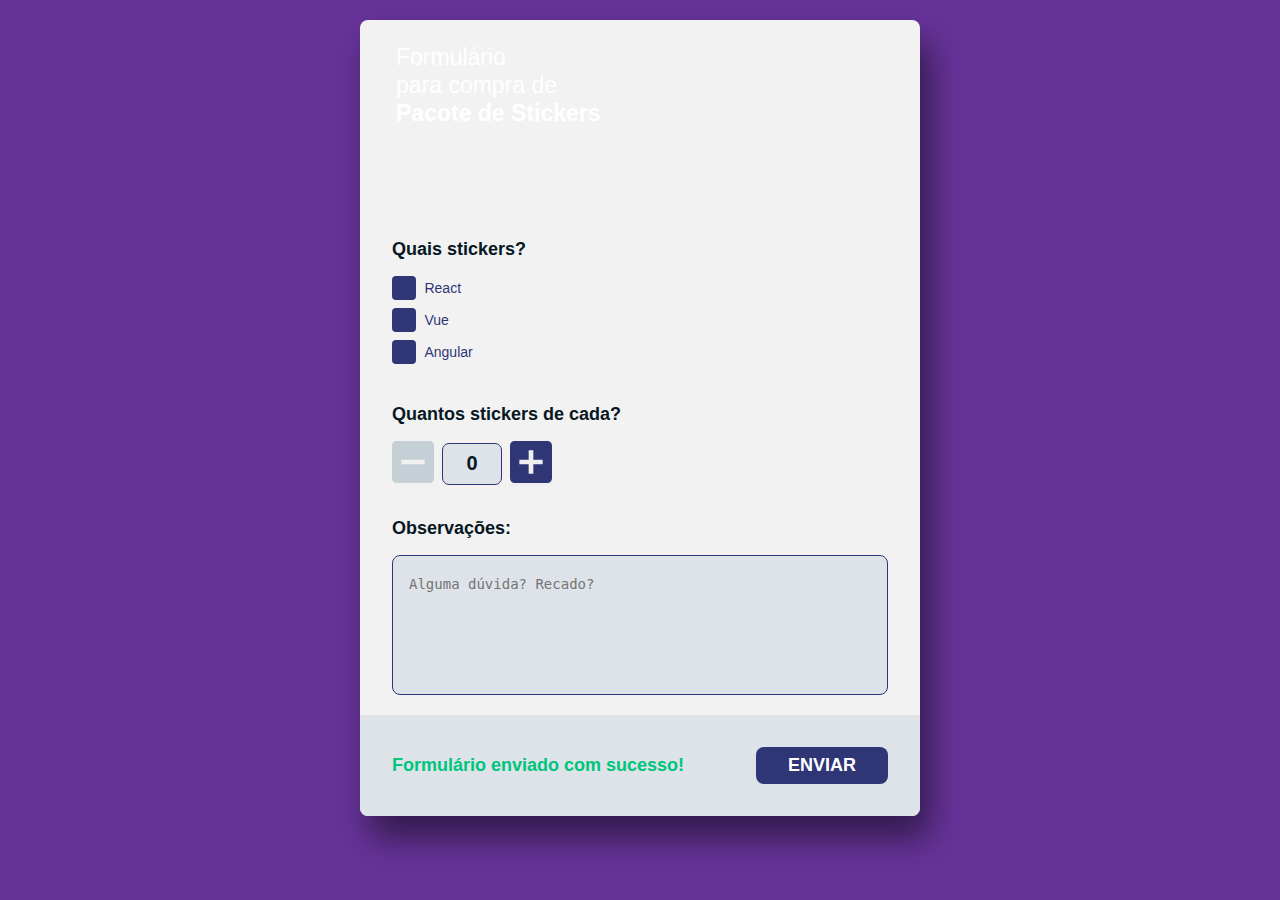
==== index.html @ e5edd1d5 "feat(*): update styling and HTML structure" ====
<!DOCTYPE html>
<html dir="ltr">

<head>
  <meta charset="utf-8">
  <title>Teste Frontend VAGAS.com</title>
  <meta name="viewport" content="width=device-width, initial-scale=1">
  <meta charset="UTF-8" />
  <link rel="stylesheet" href="./styles.css">
  <meta name="theme-color" content="#663299">
</head>

<body>
  <!--[if IE]>
    <p class="browserupgrade">You are using an <strong>outdated</strong> browser. Please <a href="https://browsehappy.com/">upgrade your browser</a> to improve your experience and security.</p>
  <![endif]-->

  <div class="box">

    <header>
      <section class="title">
        <h1>Formulário <br /> para compra de <br /><span>Pacote de Stickers</span></h1>
      </section>
    </header>

    <form>

      <section class="fieldset">
        <p class="field-title">Quais stickers?</p>
        <div class="checking">
          <label class="checkbox">
            <input type="checkbox" value="react" id="react" />
            <span>React</span>
          </label>
          <label class="checkbox">
            <input type="checkbox" value="vue" id="vue" />
            <span>Vue</span>
          </label>
          <label class="checkbox">
            <input type="checkbox" value="angular" id="angular" />
            <span>Angular</span>
          </label>
        </div>
      </section>

      <section class="fieldset">
        <p class="field-title">Quantos stickers de cada?</p>

        <div class="counter">
          <button type="button" disabled="disabled">
            <svg xmlns="http://www.w3.org/2000/svg" width="42" height="42">
              <path d="M4.667 0A4.668 4.668 0 0 0 0 4.667v32.666A4.668 4.668 0 0 0 4.667 42h32.666A4.668 4.668 0 0 0 42 37.333V4.667A4.668 4.668 0 0 0 37.333 0H4.667zm28 23.333H9.333v-4.666h23.334v4.666z" />
            </svg>
          </button>
          <input type="text" placeholder="0" />
          <button type="button">
            <svg xmlns="http://www.w3.org/2000/svg" width="42" height="42" alt="Subtrair stickers">
              <path d="M4.667 42h32.666A4.668 4.668 0 0 0 42 37.333V4.667A4.668 4.668 0 0 0 37.333 0H4.667A4.668 4.668 0 0 0 0 4.667v32.666A4.668 4.668 0 0 0 4.667 42zm4.666-23.333h9.334V9.333h4.666v9.334h9.334v4.666h-9.334v9.334h-4.666v-9.334H9.333v-4.666z" />
            </svg>
          </button>
        </div>
      </section>


      <section class="fieldset">
        <p class="field-title">Observações:</p>
        <textarea name="descricao" placeholder="Alguma dúvida? Recado?"></textarea>
      </section>


      <section class="form-footer">
        <p>Formulário enviado com sucesso!</p>
        <button type="submit">Enviar</button>
      </section>
    </form>
  </div>

  <script src="index.js"></script>
</body>

</html>
---- styles.css ----
@import url("https://rsms.me/inter/inter.css");

html {
  font-family: "Inter", sans-serif;
}

@supports (font-variation-settings: normal) {
  html {
    font-family: "Inter var", sans-serif;
  }
}

* {
  box-sizing: border-box;
  margin: 0;
  padding: 0;
}

body {
  background: rebeccapurple;
  color: #071723;
}

input, button, textarea {
  outline: none;
  cursor: pointer;
}

.box {
  background-color: #f2f2f2;
  border-radius: 8px;
  box-shadow: 10px 22px 34px 0 rgba(0, 0, 0, 0.5);
  margin: 20px auto;
  overflow: hidden;
  width: 560px;
}

@media only screen and (max-width: 560px) {
  .box {
    width: 100%;
    margin: 0;
    border-radius: 0;
  }
}

.field-title {
  font-size: 18px;
  font-weight: 600;
  margin-top: 16px;
  margin-bottom: 16px;
}

header {
  background: url(images/header.png) center right no-repeat;
  background-size: cover;
  height: 187px;
  padding: 23px 36px;
  width: 100%;
}

header section.title {
  width: 50%;
}

header section.title h1 {
  color: #ffffff;
  font-size: 23px;
  font-weight: 200;
  line-height: 28px;
}

header .title span {
  font-weight: bold;
  font-size: 23px;
}

form {
  margin-top: 32px;
}

form textarea {
  background: #dde3e9;
  border: 1px solid #2f3676;
  border-radius: 8px;
  color: #071723;
  height: 140px;
  padding: 16px;
  resize: none;
  width: 100%;
  font-size: 14px;
  line-height: 24px;
}

.fieldset {
  padding: 0 32px 16px;
}

.checking .checkbox {
  display: block;
  cursor: pointer;
  position: relative;
  margin-bottom: 8px;
}

.checking .checkbox > span {
  color: #2f3676;
  padding-left: 0.25rem;
  vertical-align: middle;
  font-size: 14px;
}

.checking .checkbox > input {
  height: 24px;
  width: 24px;
  -webkit-appearance: none;
  -moz-appearance: none;
  -o-appearance: none;
  appearance: none;
  border: none;
  border-radius: 4px;
  transition-duration: 0.3s;
  background-color: #2f3676;
  vertical-align: middle;
}

.checking .checkbox > input:hover {
  background-color: #191847;
}

.checking .checkbox > input:checked {
  background-color: #2f3676;
}

.checking .checkbox > input:disabled {
  background-color: #c5cfd6;
}

.checking .checkbox > input.error {
  background-color: #f59393;
}

.checking .checkbox > input:checked + span::before {
  content: '✓';
  display: block;
  font-weight: 750;
  font-size: 18px;
  text-align: center;
  color: #FFF;
  position: absolute;
  left: 0.3rem;
  top: 0.15rem;
}

.checking .checkbox > input:active {
  border: 2px solid #2f3676;
}

.counter {
  display: flex;
  flex-flow: row wrap;
  align-items: center;
}

.counter button {
  border: none;
}

.counter button > svg {
  fill: #2f3676;
}

.counter button:disabled > svg {
  fill: #c5cfd6;
}

.counter button:hover > svg {
  fill: #191847;
}

.counter input {
  vertical-align: middle;
  background: #dde3e9;
  border: 1px solid #2f3676;
  border-radius: 7px;
  color: #071723;
  font-size: 20px;
  font-weight: bold;
  margin: 0 8px;
  width: 60px;
  height: 42px;
  text-align: center;
}

.counter input.error {
  background-color: #f59393;
  border: 1px solid #f33232;
}

/* Edge */
.counter input::-webkit-input-placeholder {
  color: #071723;
}

/* Internet Explorer 10-11 */
.counter input:-ms-input-placeholder {
  color: #071723;
}

.counter input::placeholder {
  color: #071723;
}

.form-footer {
  padding: 32px;
  background: #dde3e9;
  display: flex;
  justify-content: space-between;
}

.form-footer button {
  appearance: none;
  background: #2f3676;
  border: 0;
  border-radius: 8px;
  color: #fff;
  padding: 10px;
  font-size: 18px;
  text-transform: uppercase;
  font-weight: bold;
  padding: 8px 32px;
}

.form-footer p {
  margin-top: 7px;
  color: #00C57C;
  font-weight: 600;
  font-size: 18px;
  line-height: 22px;
}

.form-footer button {
  background: #2F3676;
}

.form-footer button:focus,
.form-footer button:hover {
  background: #191847;
}

.form-footer button:disabled {
  background: #c5cdd6;
  border: 2px solid #555555;
}
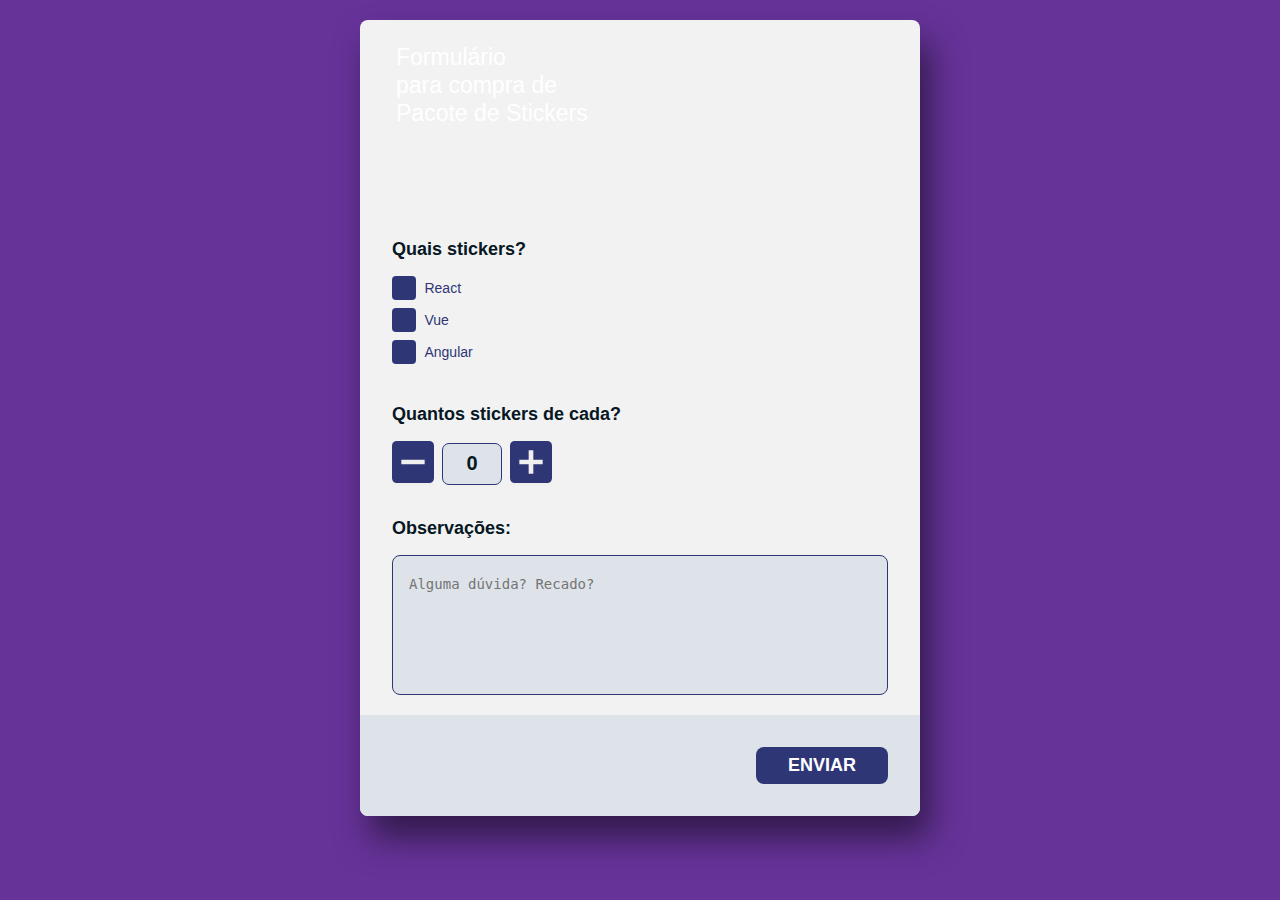
==== commit 7fe3f295: "feat(accessibility): review the layout for accessibility" ====
--- a/index.html
+++ b/index.html
@@ -1,11 +1,10 @@
 <!DOCTYPE html>
-<html dir="ltr">
+<html lang="pt" dir="ltr">
 
 <head>
-  <meta charset="utf-8">
+  <meta charset="UTF-8" />
   <title>Teste Frontend VAGAS.com</title>
   <meta name="viewport" content="width=device-width, initial-scale=1">
-  <meta charset="UTF-8" />
   <link rel="stylesheet" href="./styles.css">
   <meta name="theme-color" content="#663299">
 </head>
@@ -15,18 +14,16 @@
     <p class="browserupgrade">You are using an <strong>outdated</strong> browser. Please <a href="https://browsehappy.com/">upgrade your browser</a> to improve your experience and security.</p>
   <![endif]-->
 
-  <div class="box">
-
+  <main>
     <header>
       <section class="title">
-        <h1>Formulário <br /> para compra de <br /><span>Pacote de Stickers</span></h1>
+        <h1>Formulário <br aria-hidden="true" /> para compra de <br aria-hidden="true" /><b>Pacote de Stickers</b></h1>
       </section>
     </header>
 
     <form>
-
       <section class="fieldset">
-        <p class="field-title">Quais stickers?</p>
+        <h2 class="field-title">Quais stickers?</h2>
         <div class="checking">
           <label class="checkbox">
             <input type="checkbox" value="react" id="react" />
@@ -44,15 +41,15 @@
       </section>
 
       <section class="fieldset">
-        <p class="field-title">Quantos stickers de cada?</p>
+        <h2 class="field-title">Quantos stickers de cada?</h2>
 
         <div class="counter">
-          <button type="button" disabled="disabled">
+          <button type="button">
             <svg xmlns="http://www.w3.org/2000/svg" width="42" height="42">
               <path d="M4.667 0A4.668 4.668 0 0 0 0 4.667v32.666A4.668 4.668 0 0 0 4.667 42h32.666A4.668 4.668 0 0 0 42 37.333V4.667A4.668 4.668 0 0 0 37.333 0H4.667zm28 23.333H9.333v-4.666h23.334v4.666z" />
             </svg>
           </button>
-          <input type="text" placeholder="0" />
+          <input type="text" placeholder="0" aria-label="Quantos stickers de cada?" />
           <button type="button">
             <svg xmlns="http://www.w3.org/2000/svg" width="42" height="42" alt="Subtrair stickers">
               <path d="M4.667 42h32.666A4.668 4.668 0 0 0 42 37.333V4.667A4.668 4.668 0 0 0 37.333 0H4.667A4.668 4.668 0 0 0 0 4.667v32.666A4.668 4.668 0 0 0 4.667 42zm4.666-23.333h9.334V9.333h4.666v9.334h9.334v4.666h-9.334v9.334h-4.666v-9.334H9.333v-4.666z" />
@@ -61,19 +58,17 @@
         </div>
       </section>
 
-
       <section class="fieldset">
-        <p class="field-title">Observações:</p>
-        <textarea name="descricao" placeholder="Alguma dúvida? Recado?"></textarea>
+        <h2 class="field-title">Observações:</h2>
+        <textarea name="descricao" placeholder="Alguma dúvida? Recado?" aria-label="Observações"></textarea>
       </section>
 
-
       <section class="form-footer">
-        <p>Formulário enviado com sucesso!</p>
+        <p class="hide">Formulário enviado com sucesso!</p>
         <button type="submit">Enviar</button>
       </section>
     </form>
-  </div>
+  </main>
 
   <script src="index.js"></script>
 </body>
--- a/styles.css
+++ b/styles.css
@@ -26,7 +26,7 @@
   cursor: pointer;
 }
 
-.box {
+main {
   background-color: #f2f2f2;
   border-radius: 8px;
   box-shadow: 10px 22px 34px 0 rgba(0, 0, 0, 0.5);
@@ -36,7 +36,7 @@
 }
 
 @media only screen and (max-width: 560px) {
-  .box {
+  main {
     width: 100%;
     margin: 0;
     border-radius: 0;
@@ -67,11 +67,6 @@
   font-size: 23px;
   font-weight: 200;
   line-height: 28px;
-}
-
-header .title span {
-  font-weight: bold;
-  font-size: 23px;
 }
 
 form {
@@ -251,3 +246,11 @@
   background: #c5cdd6;
   border: 2px solid #555555;
 }
+
+.hide {
+  visibility: hidden;
+}
+
+.show {
+  visibility: visible;
+}
